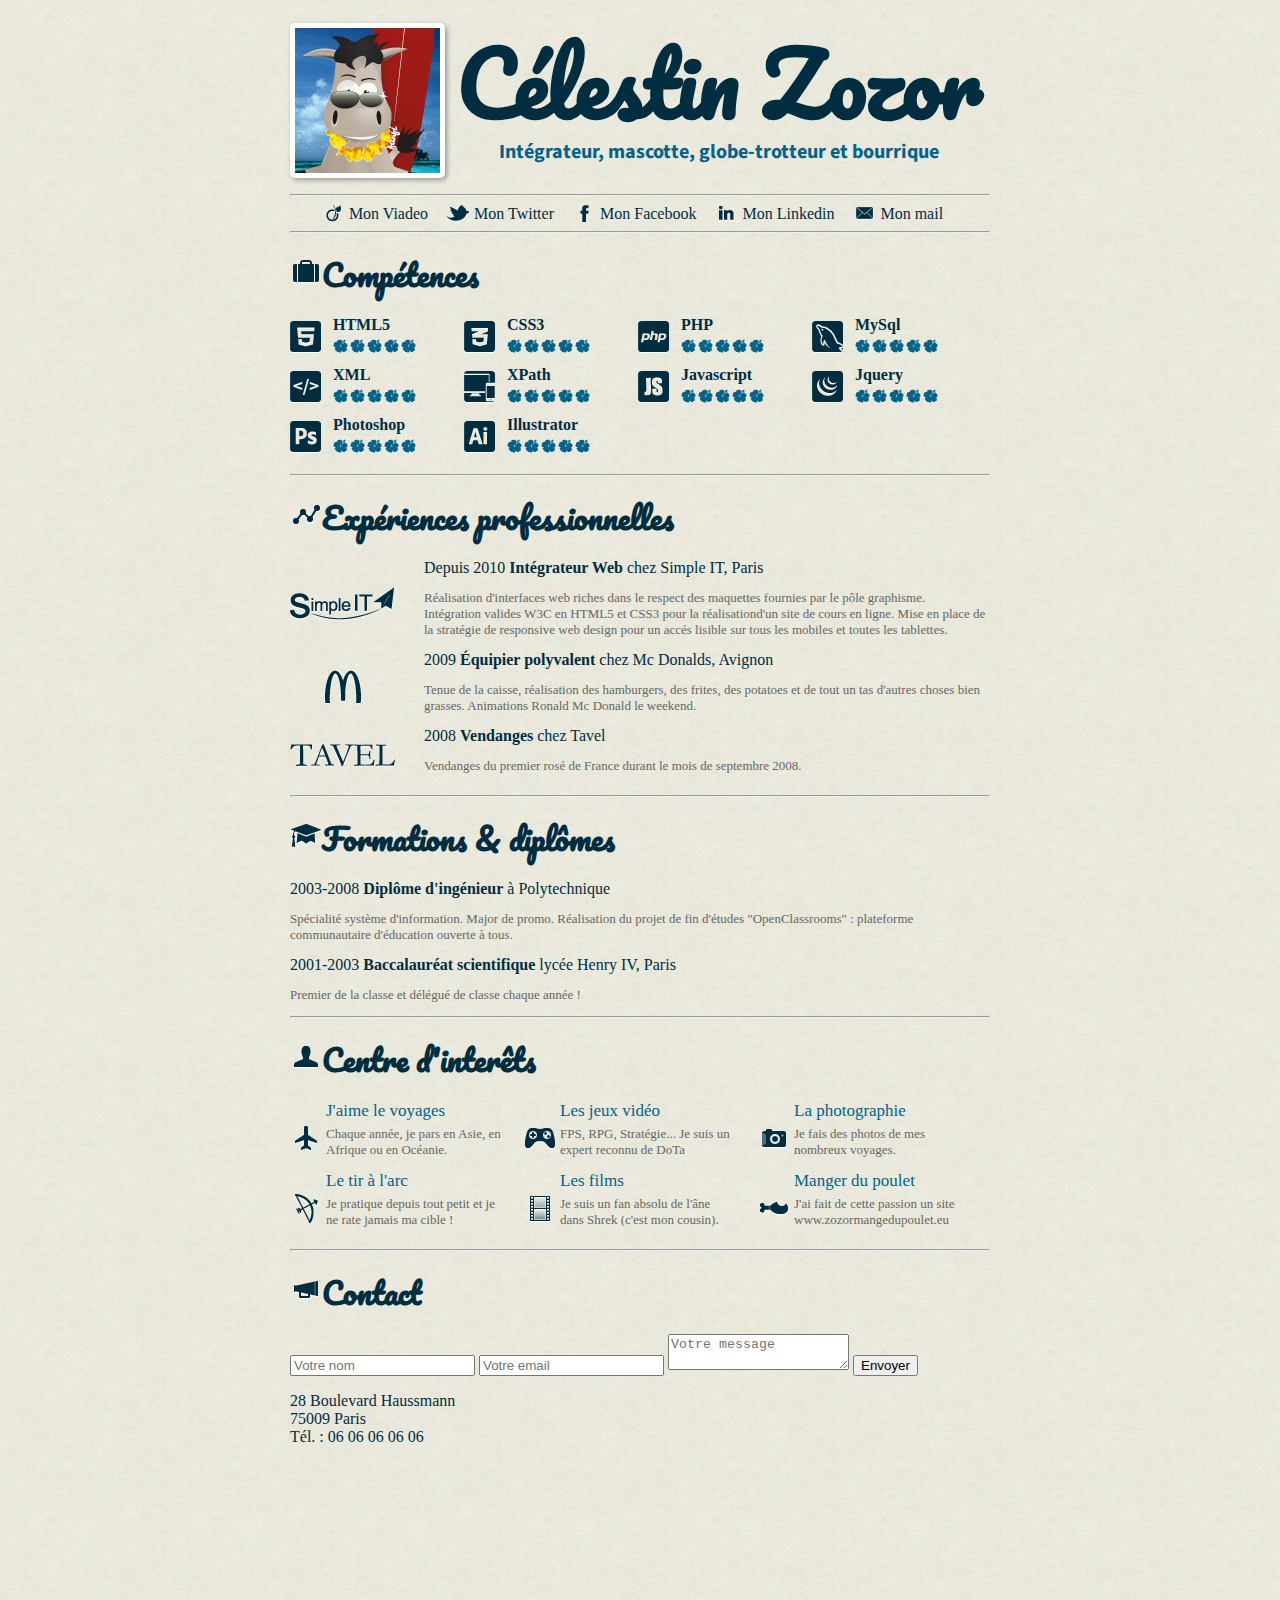
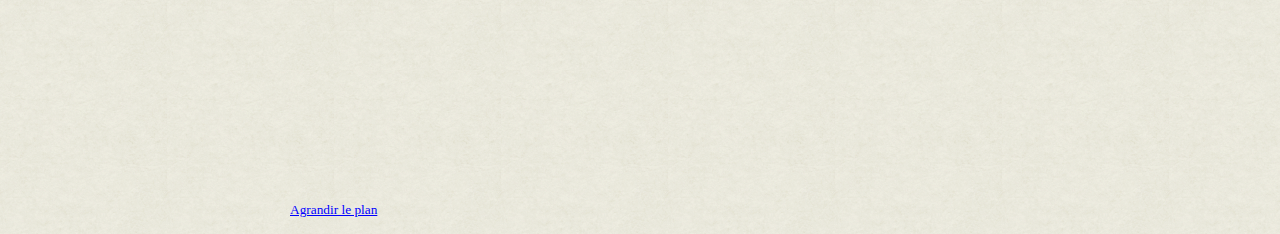
==== cv_zozor.html @ 06c1220f "add interest centers" ====
<!DOCTYPE html>
<html>
<head>
    <meta charset="utf-8" />
    <title>CV ZOZOR</title>
    <!--[if lt IE 9]>
    <script src="http://html5shiv.googlecode.com/svn/trunk/html5.js"></script>
    <![endif]-->
    <link href='http://fonts.googleapis.com/css?family=Source+Sans+Pro|Pacifico' rel='stylesheet' type='text/css'>
    <link rel="stylesheet" href="style.css">
</head>
<body>
    <div id="bloc_page">
        <header>
            <img src="images/photo.png" alt="Photo" />
            <div id="title">
                <h1>Célestin Zozor</h1><br />
                <h2>Intégrateur, mascotte, globe-trotteur et bourrique</h2>
            </div>
        </header>
        <nav>
            <hr />
            <ul>
                <li><img src="images/social/viadeo.png" alt="viadeo" />Mon Viadeo</li>
                <li><img src="images/social/twitter.png" alt="twitter" />Mon Twitter</li>
                <li><img src="images/social/facebook.png" alt="facebook" />Mon Facebook</li>
                <li><img src="images/social/linkedin.png" alt="linkedin" />Mon Linkedin</li>
                <li><img src="images/social/mail.png" alt="mail" />Mon mail</li>
            </ul>
            <hr />
        </nav>
        <section id="competences">
            <h3><img src="images/titres/competences.png" alt="competences">Compétences</h3>
            <div class="competence">
                <img src="images/competences/html5.png" alt="html5" />
                <div class="competence-droite">
                    <h4>HTML5</h4>
                    <div class="lvl-zone"><img src="images/competences/niveau.png" alt="niveau" class="lvl1" /></div>
                </div>
            </div>
            <div class="competence">
                <img src="images/competences/css3.png" alt="css3" />
                <div class="competence-droite">
                    <h4>CSS3</h4>
                    <div class="lvl-zone"><img src="images/competences/niveau.png" alt="niveau" class="lvl1" /></div>
                </div>
            </div>
            <div class="competence">
                <img src="images/competences/php.png" alt="php" />
                <div class="competence-droite">
                    <h4>PHP</h4>
                    <div class="lvl-zone"><img src="images/competences/niveau.png" alt="niveau" class="lvl1" /></div>
                </div>
            </div>
            <div class="competence">
                <img src="images/competences/mysql.png" alt="mysql" />
                <div class="competence-droite">
                    <h4>MySql</h4>
                    <div class="lvl-zone"><img src="images/competences/niveau.png" alt="niveau" class="lvl1" /></div>
                </div>
            </div>
            <div class="competence">
                <img src="images/competences/xml.png" alt="xml" />
                <div class="competence-droite">
                    <h4>XML</h4>
                    <div class="lvl-zone"><img src="images/competences/niveau.png" alt="niveau" class="lvl1" /></div>
                </div>
            </div>
            <div class="competence">
                <img src="images/competences/xpath.png" alt="xpath" />
                <div class="competence-droite">
                    <h4>XPath</h4>
                    <div class="lvl-zone"><img src="images/competences/niveau.png" alt="niveau" class="lvl1" /></div>
                </div>
            </div>
            <div class="competence">
                <img src="images/competences/javascript.png" alt="javascript" />
                <div class="competence-droite">
                    <h4>Javascript</h4>
                    <div class="lvl-zone"><img src="images/competences/niveau.png" alt="niveau" class="lvl1" /></div>
                </div>
            </div>
            <div class="competence">
                <img src="images/competences/jquery.png" alt="jquery" />
                <div class="competence-droite">
                    <h4>Jquery</h4>
                    <div class="lvl-zone"><img src="images/competences/niveau.png" alt="niveau" class="lvl1" /></div>
                </div>
            </div>
            <div class="competence">
                <img src="images/competences/ps.png" alt="ps" />
                <div class="competence-droite">
                    <h4>Photoshop</h4>
                    <div class="lvl-zone"><img src="images/competences/niveau.png" alt="niveau" class="lvl1" /></div>
                </div>
            </div>
            <div class="competence">
                <img src="images/competences/illustrator.png" alt="illustrator" />
                <div class="competence-droite">
                    <h4>Illustrator</h4>
                    <div class="lvl-zone"><img src="images/competences/niveau.png" alt="niveau" class="lvl1" /></div>
                </div>
            </div>
        </section>
        <hr />
        <section id="experiences-pro">
            <h3><img src="images/titres/experiences_pro.png" alt="experiences_pro">Expériences professionnelles</h3>
            <div class="experience">
                <div class="experience-img"><img src="images/experiences/simple_it_logo.png" alt="simple_it_logo" /></div>
                <div class="experience-txt">
                    <h4>Depuis 2010 <strong>Intégrateur Web</strong> chez Simple IT, Paris</h4>
                    <p>
                        Réalisation d'interfaces web riches dans le respect des maquettes fournies par le pôle graphisme.<br />
                        Intégration valides W3C en HTML5 et CSS3 pour la réalisationd'un site de cours en ligne. Mise en place de la stratégie de responsive web design pour un accés lisible sur tous les mobiles et toutes les tablettes.
                    </p>
                </div>
            </div>
            <div class="experience">
                <div class="experience-img"><img src="images/experiences/macdo_logo.png" alt="macdo_logo" /></div>
                <div class="experience-txt">
                    <h4>2009 <strong>Équipier polyvalent</strong> chez Mc Donalds, Avignon</h4>
                    <p>Tenue de la caisse, réalisation des hamburgers, des frites, des potatoes et de tout un tas d'autres choses bien grasses. Animations Ronald Mc Donald le weekend.</p>
                </div>
            </div>
            <div class="experience">
                <div class="experience-img"><img src="images/experiences/tavel_logo.png" alt="tavel_logo" /></div>
                <div class="experience-txt">
                    <h4>2008 <strong>Vendanges</strong> chez Tavel</h4>
                    <p>Vendanges du premier rosé de France durant le mois de septembre 2008.</p>
                </div>
            </div>
        </section>
        <hr />
        <section id="formations-diplomes">
            <h3><img src="images/titres/formations.png" alt="formations">Formations & diplômes</h3>
            <h4>2003-2008 <strong>Diplôme d'ingénieur</strong> à Polytechnique</h4>
            <p>Spécialité système d'information. Major de promo. Réalisation du projet de fin d'études "OpenClassrooms" : plateforme communautaire d'éducation ouverte à tous.</p>
            <h4>2001-2003 <strong>Baccalauréat scientifique</strong> lycée Henry IV, Paris</h4>
            <p>Premier de la classe et délégué de classe chaque année !</p>
        </section>
        <hr />
        <section id="centres-d-interet">
            <h3><img src="images/titres/centre_interet.png" alt="centre_interet">Centre d'interêts</h3>
            <div class="interet">
                <img src="images/centre_interet/voyages.png" alt="voyages" />
                <div class="interet-txt">
                    <h4>J'aime le voyages</h4>
                    <p>Chaque année, je pars en Asie, en Afrique ou en Océanie.</p>
                </div>
            </div>
            <div class="interet">
                <img src="images/centre_interet/jeux.png" alt="jeux" />
                <div class="interet-txt">
                    <h4>Les jeux vidéo</h4>
                    <p>FPS, RPG, Stratégie... Je suis un expert reconnu de DoTa</p>
                </div>
            </div>
            <div class="interet">
                <img src="images/centre_interet/photographie.png" alt="photographie" />
                <div class="interet-txt">
                    <h4>La photographie</h4>
                    <p>Je fais des photos de mes nombreux voyages.</p>
                </div>
            </div>
            <div class="interet">
                <img src="images/centre_interet/tir_a_l_arc.png" alt="tir_a_l_arc" />
                <div class="interet-txt">
                    <h4>Le tir à l'arc</h4>
                    <p>Je pratique depuis tout petit et je ne rate jamais ma cible !</p>
                </div>
            </div>
            <div class="interet">
                <img src="images/centre_interet/films.png" alt="films" />
                <div class="interet-txt">
                    <h4>Les films</h4>
                    <p>Je suis un fan absolu de l'âne dans Shrek (c'est mon cousin).</p>
                </div>
            </div>
            <div class="interet">
                <img src="images/centre_interet/poulet.png" alt="poulet" />
                <div class="interet-txt">
                    <h4>Manger du poulet</h4>
                    <p>J'ai fait de cette passion un site www.zozormangedupoulet.eu</p>
                </div>
            </div>
        </section>
        <hr />
        <section id="contact">
            <h3><img src="images/titres/contact.png" alt="contact">Contact</h3>
            <form method="post" action="#">
                <input type="text" name="nom" placeholder="Votre nom" />
                <input type="email" name="email" placeholder="Votre email" />
                <textarea placeholder="Votre message"></textarea>
                <input type="submit" value="Envoyer"/>
            </form>
            <div name="adresse">
                <p>
                    28 Boulevard Haussmann<br />
                    75009 Paris<br />
                    Tél. : 06 06 06 06 06<br />
                    <iframe width="425" height="350" frameborder="0" scrolling="no" marginheight="0" marginwidth="0" src="https://www.google.fr/maps?t=m&amp;q=28+Boulevard+Haussmann+75009+Paris&amp;ie=UTF8&amp;hq=&amp;hnear=28+Boulevard+Haussmann,+75009+Paris&amp;z=14&amp;ll=48.872808,2.335057&amp;output=embed"></iframe><br /><small><a href="https://www.google.fr/maps?t=m&amp;q=28+Boulevard+Haussmann+75009+Paris&amp;ie=UTF8&amp;hq=&amp;hnear=28+Boulevard+Haussmann,+75009+Paris&amp;z=14&amp;ll=48.872808,2.335057&amp;source=embed" style="color:#0000FF;text-align:left">Agrandir le plan</a></small>
                </p>
            </div>
        </section>
    </div>
</body>
</html>
---- style.css ----
body {
    background: url("images/background.png");
    color: #002D40;
}

#bloc_page {
    width: 700px;
    margin-left: auto;
    margin-right: auto;
}

/**********/
/* HEADER */
/**********/

#title {
    display: inline-block;
    vertical-align: top;
    text-align: center;
    width: 540px;
}

header img {
    margin-top: 15px;
    border: 5px solid white;
    border-radius: 5px;
    box-shadow: 2px 2px 5px #979792;
}

h1 {
    font-family: 'Pacifico', cursive;
    font-size: 85px;
    display: inline;
}

h2 {
    font-family: 'Source Sans Pro', sans-serif;
    color: #03638B;
    display: inline;
    font-size: 20px;
    position: relative;
    bottom: 20px;
}

/*******/
/* NAV */
/*******/

nav {
    text-align: center;
}

nav ul {
    margin: 0;
    padding: 0;
    margin-top: -7px;
}

nav ul li {
    list-style-type:none;
    display:inline;
    margin-right: 15px;
}

nav ul li img {
    margin-right: 5px;
    position: relative;
    top: 5px;
}

/***************/
/* competences */
/***************/

h3 {
    font-family: 'Pacifico', cursive;
    font-size: 30px;
    margin: 15px 0px;
}

h4 {
    display: inline;
    vertical-align: top;
}

.competence {
    width: 170px;
}

.competence, .competence-droite {
    display: inline-block;
    vertical-align: top;
    height: 50px;
}

.competence img {
    margin-right: 7px;
    margin-top: 5px;
}

.lvl-zone {
    position:relative;
    width:100px;
    height:21px;
    overflow:hidden;
}

.lvl1 {
    /*
    position:absolute;
    clip:rect(0px, 0px, 10px, 0px);
    */
    margin-top: 5px;
}

/*******************/
/* Experiences Pro */
/*******************/

.experience-img {
    display: inline-block;
    vertical-align: middle;
    width: 130px;
}

.experience-txt {
    display: inline-block;
    vertical-align: middle;
    width: 565px;
}

.experience-txt p {
    color: #666663;
    font-size: 13px;
}

#experiences-pro h4 {
    font-weight: normal;
}

/***********************/
/* Formation & diplome */
/***********************/

#formations-diplomes h4 {
    font-weight: normal;
}

#formations-diplomes p {
    color: #666663;
    font-size: 13px;
}

/*********************/
/* Centres d'interêt */
/*********************/

#centres-d-interet h4 {
    font-weight: normal;
    color: #03638B;
    font-size: 17px;
}

.interet {
    display: inline-block;
}

#centres-d-interet img {
    display: inline-block;
    width: 32px;
}

.interet-txt {
    display: inline-block;
    width: 175px;
    color: #666663;
    font-size: 13px;
    margin-right: 19px;
}

.interet-txt p {
    margin-top: 5px;
}
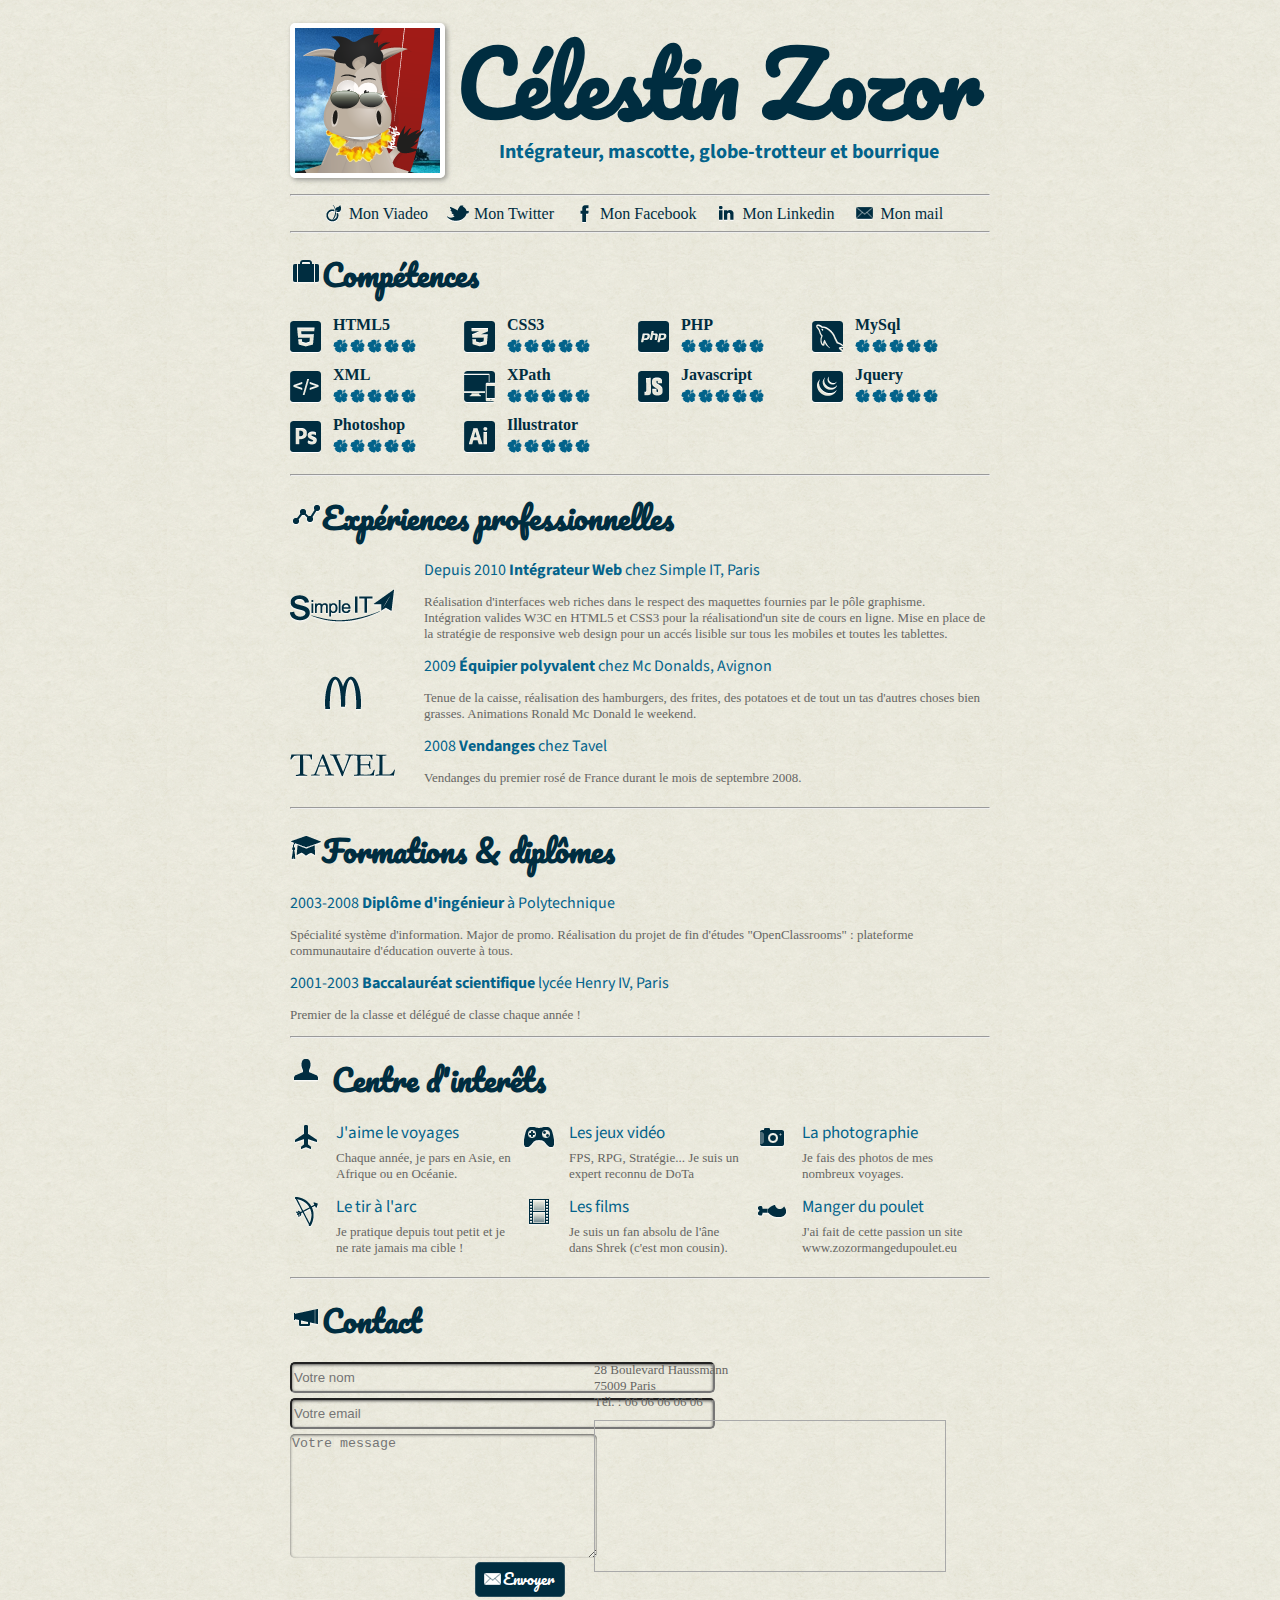
==== commit 7bbdeb2a: "Add contact zone." ====
--- a/cv_zozor.html
+++ b/cv_zozor.html
@@ -188,18 +188,20 @@
         <section id="contact">
             <h3><img src="images/titres/contact.png" alt="contact">Contact</h3>
             <form method="post" action="#">
-                <input type="text" name="nom" placeholder="Votre nom" />
-                <input type="email" name="email" placeholder="Votre email" />
-                <textarea placeholder="Votre message"></textarea>
-                <input type="submit" value="Envoyer"/>
+                <input type="text" size="50" name="nom" placeholder="Votre nom" /><br />
+                <input type="email" size="50" name="email" placeholder="Votre email" /><br />
+                <textarea rows="8" cols="36" placeholder="Votre message"></textarea><br />
+                <div id="contact-btn-div">
+                    <input type="submit" value="Envoyer"/>
+                </div>
             </form>
-            <div name="adresse">
+            <div id="adresse">
                 <p>
                     28 Boulevard Haussmann<br />
                     75009 Paris<br />
                     Tél. : 06 06 06 06 06<br />
-                    <iframe width="425" height="350" frameborder="0" scrolling="no" marginheight="0" marginwidth="0" src="https://www.google.fr/maps?t=m&amp;q=28+Boulevard+Haussmann+75009+Paris&amp;ie=UTF8&amp;hq=&amp;hnear=28+Boulevard+Haussmann,+75009+Paris&amp;z=14&amp;ll=48.872808,2.335057&amp;output=embed"></iframe><br /><small><a href="https://www.google.fr/maps?t=m&amp;q=28+Boulevard+Haussmann+75009+Paris&amp;ie=UTF8&amp;hq=&amp;hnear=28+Boulevard+Haussmann,+75009+Paris&amp;z=14&amp;ll=48.872808,2.335057&amp;source=embed" style="color:#0000FF;text-align:left">Agrandir le plan</a></small>
                 </p>
+                <iframe width="350" height="150" frameborder="0" scrolling="no" marginheight="0" marginwidth="0" src="https://www.google.fr/maps?t=m&amp;q=28+Boulevard+Haussmann+75009+Paris&amp;ie=UTF8&amp;hq=&amp;hnear=28+Boulevard+Haussmann,+75009+Paris&amp;z=14&amp;ll=48.872808,2.335057&amp;output=embed"></iframe></small>
             </div>
         </section>
     </div>
--- a/style.css
+++ b/style.css
@@ -136,6 +136,8 @@
 
 #experiences-pro h4 {
     font-weight: normal;
+    color: #03638B;
+    font-family: 'Source Sans Pro', sans-serif;
 }
 
 /***********************/
@@ -144,6 +146,8 @@
 
 #formations-diplomes h4 {
     font-weight: normal;
+    color: #03638B;
+    font-family: 'Source Sans Pro', sans-serif;
 }
 
 #formations-diplomes p {
@@ -159,6 +163,7 @@
     font-weight: normal;
     color: #03638B;
     font-size: 17px;
+    font-family: 'Source Sans Pro', sans-serif;
 }
 
 .interet {
@@ -168,6 +173,8 @@
 #centres-d-interet img {
     display: inline-block;
     width: 32px;
+    margin-right: 10px;
+    vertical-align: top;
 }
 
 .interet-txt {
@@ -175,9 +182,69 @@
     width: 175px;
     color: #666663;
     font-size: 13px;
-    margin-right: 19px;
+    margin-right: 8px;
 }
 
 .interet-txt p {
     margin-top: 5px;
+}
+
+/***********/
+/* Contact */
+/***********/
+
+#contact form {
+    display: inline-block;
+    width: 300px;
+    vertical-align: top;
+}
+
+#contact form input[type=text], #contact form input[type=email], #contact form textarea {
+    background-color:transparent;
+    box-shadow: inset 0px 1px 3px 0px #555;
+    border-radius: 5px;
+}
+
+#contact form textarea {
+    border: 0;
+}
+
+#contact form input[type=text], #contact form input[type=email] {
+    height: 25px;
+    margin-bottom: 5px;
+}
+
+#contact form input[type=submit] {
+    background: url("images/enveloppe.png") #002D40 no-repeat;
+    border: 1px solid #2A4F5F;
+    border-radius: 5px;
+    padding: 0px 10px 3px 0px;
+    color: white;
+    text-decoration: none;
+    font-family: 'Pacifico', cursive;
+    width: 90px;
+    text-align: right;
+    font-size: 15px;
+    height: 35px;
+}
+
+#contact-btn-div {
+    text-align: right;
+    margin-right: 25px;
+}
+
+#contact #adresse {
+    display: inline-block;
+    width: 300px;
+    vertical-align: top;
+}
+
+#contact #adresse p {
+    color: #666663;
+    font-size: 13px;
+    margin: 0px 0px 10px 0px;
+}
+
+#contact #adresse iframe {
+    border: 1px solid darkgrey;
 }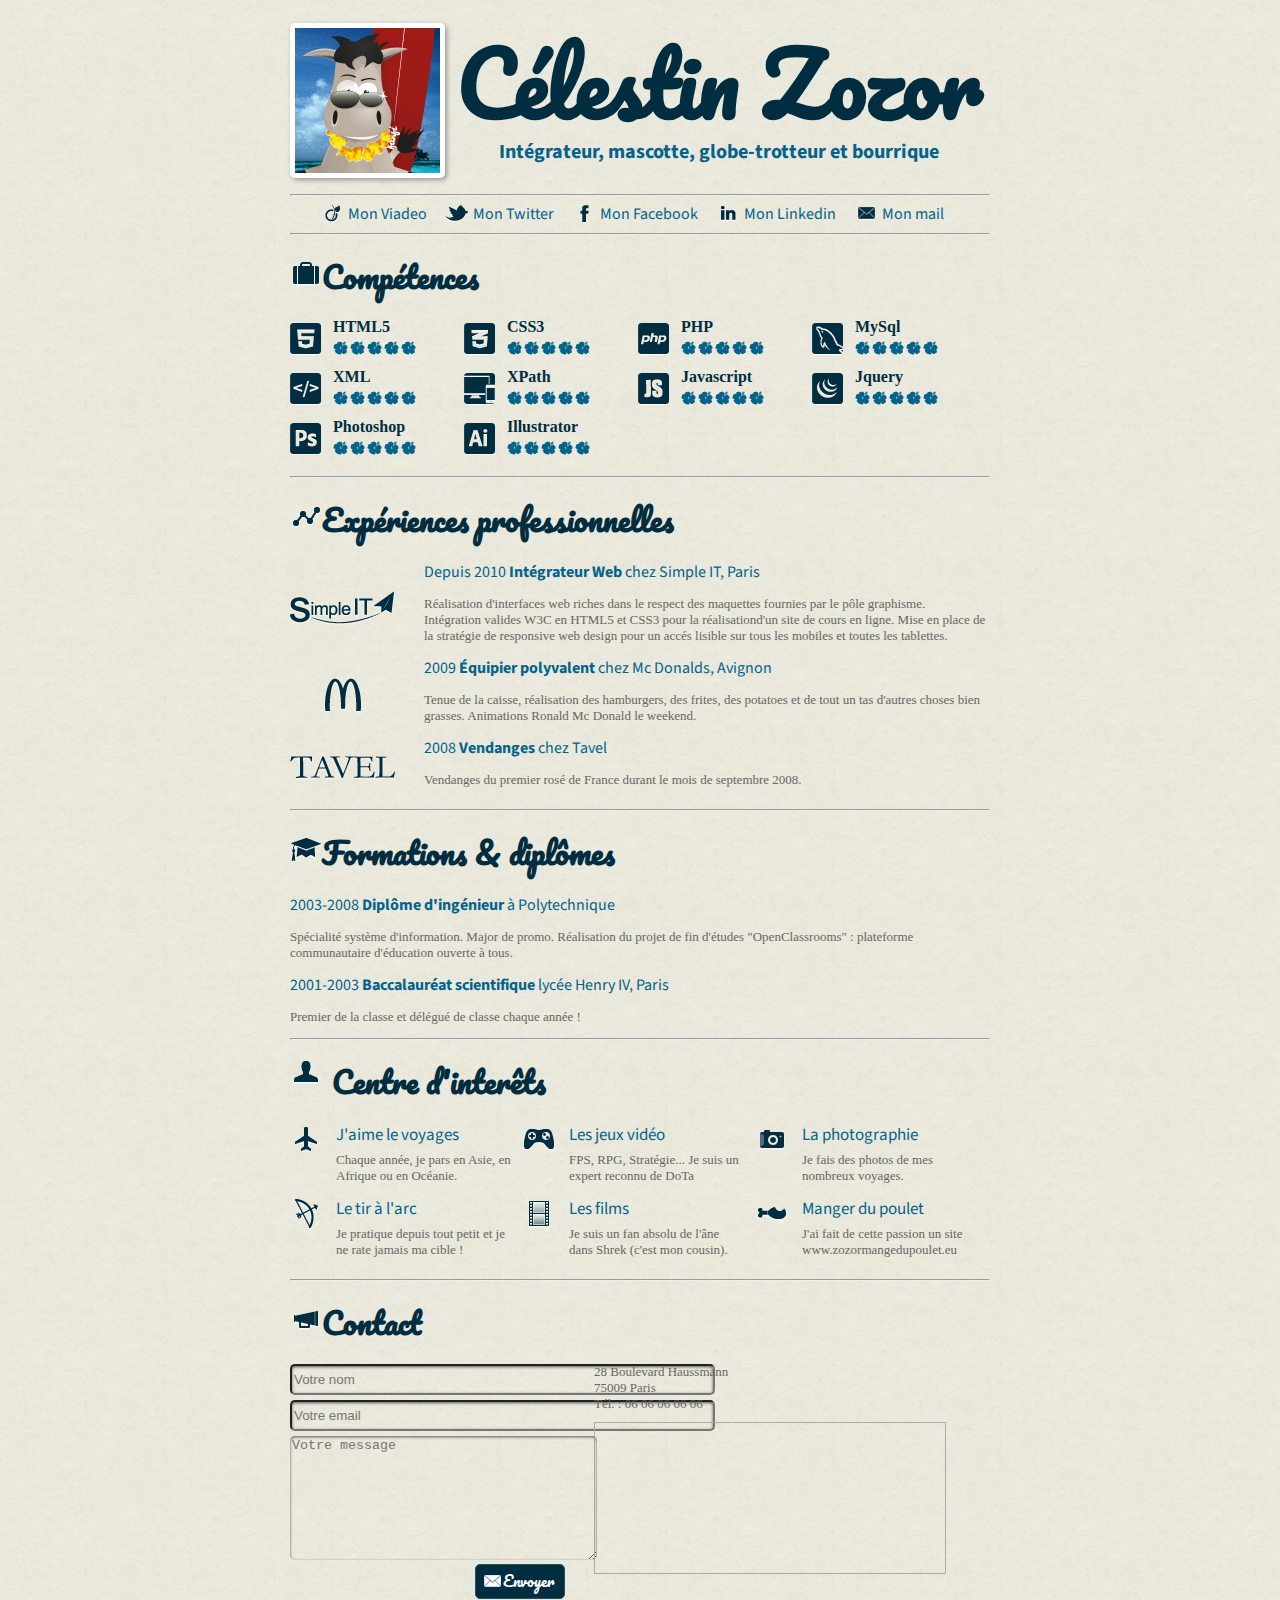
==== commit cc7b13e3: "Add links on tabs" ====
--- a/cv_zozor.html
+++ b/cv_zozor.html
@@ -21,11 +21,11 @@
         <nav>
             <hr />
             <ul>
-                <li><img src="images/social/viadeo.png" alt="viadeo" />Mon Viadeo</li>
-                <li><img src="images/social/twitter.png" alt="twitter" />Mon Twitter</li>
-                <li><img src="images/social/facebook.png" alt="facebook" />Mon Facebook</li>
-                <li><img src="images/social/linkedin.png" alt="linkedin" />Mon Linkedin</li>
-                <li><img src="images/social/mail.png" alt="mail" />Mon mail</li>
+                <li><a href="#"><img src="images/social/viadeo.png" alt="viadeo" />Mon Viadeo</a></li>
+                <li><a href="#"><img src="images/social/twitter.png" alt="twitter" />Mon Twitter</a></li>
+                <li><a href="#"><img src="images/social/facebook.png" alt="facebook" />Mon Facebook</a></li>
+                <li><a href="#"><img src="images/social/linkedin.png" alt="linkedin" />Mon Linkedin</a></li>
+                <li><a href="#"><img src="images/social/mail.png" alt="mail" />Mon mail</a></li>
             </ul>
             <hr />
         </nav>
--- a/style.css
+++ b/style.css
@@ -60,6 +60,12 @@
     list-style-type:none;
     display:inline;
     margin-right: 15px;
+}
+
+nav ul li a {
+    font-family: 'Source Sans Pro', sans-serif;
+    color: #03638B;
+    text-decoration: none;
 }
 
 nav ul li img {
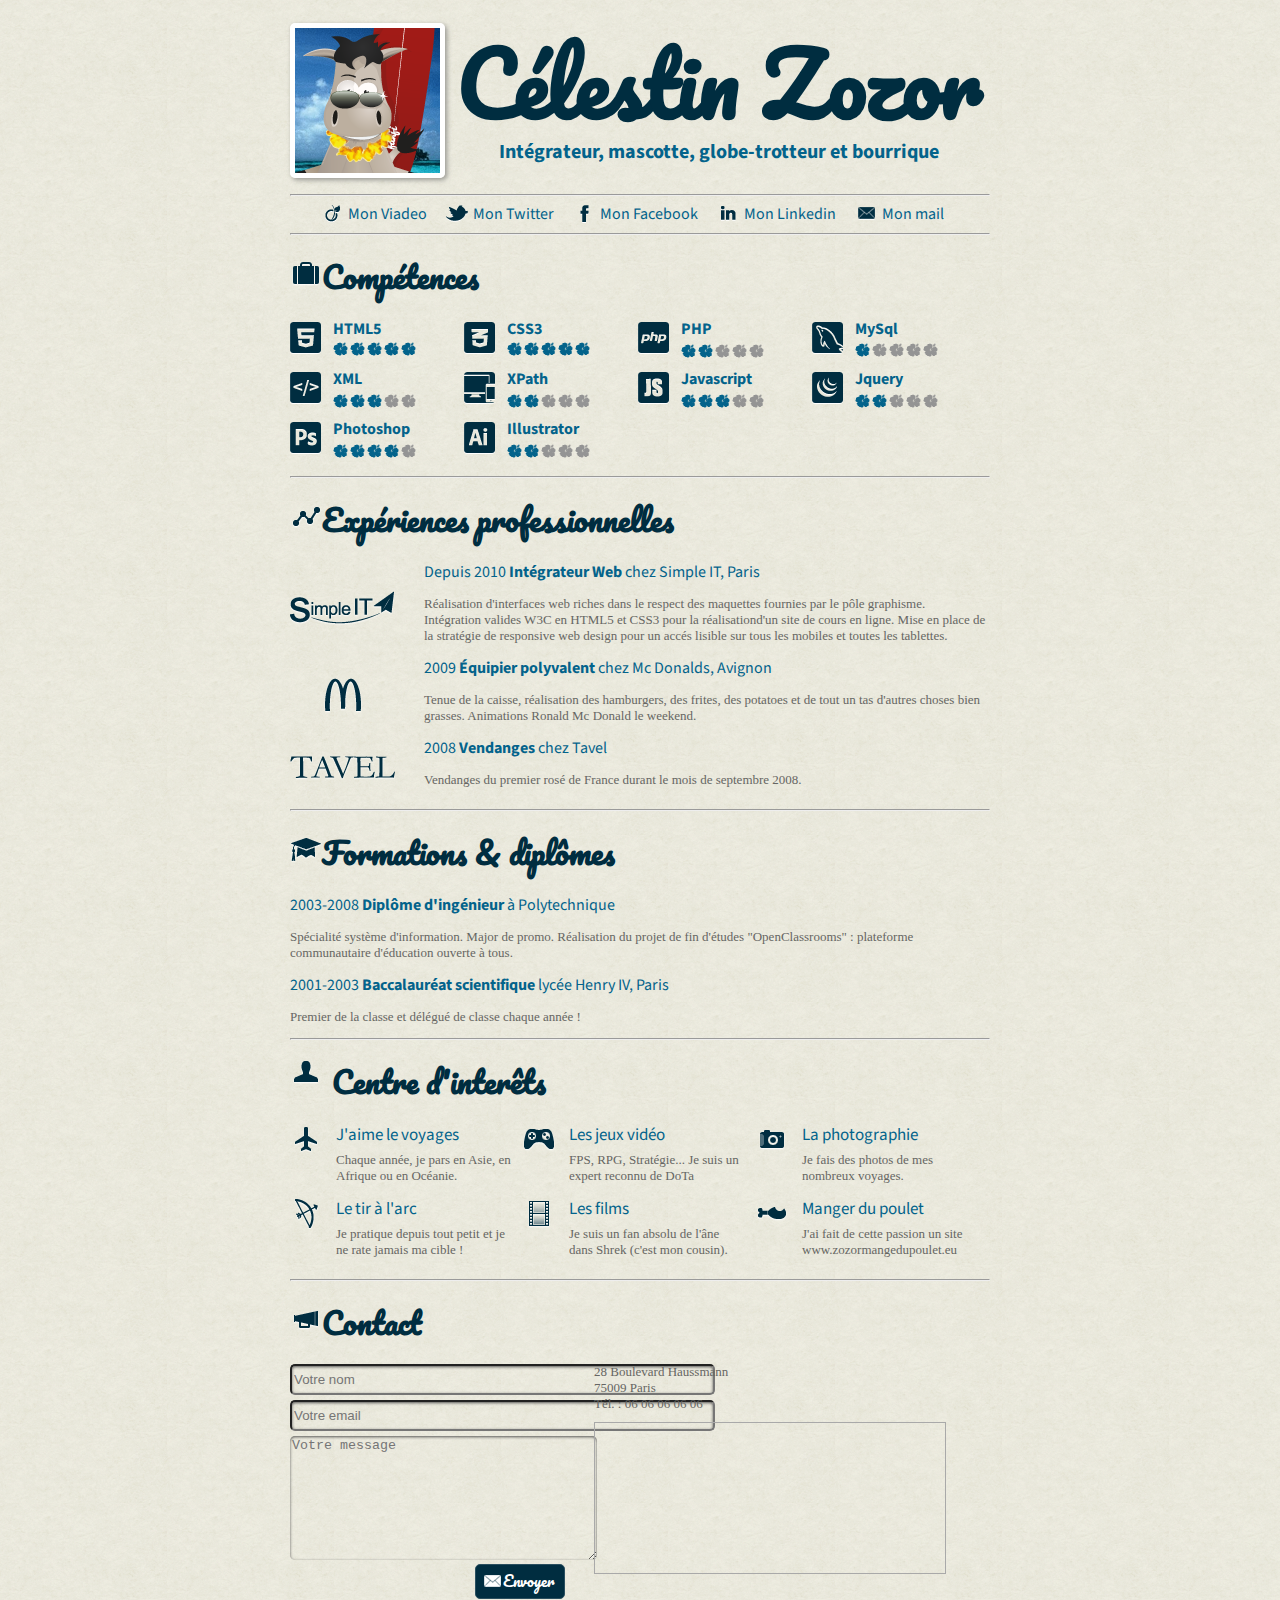
==== commit e169d038: "Add levels" ====
--- a/cv_zozor.html
+++ b/cv_zozor.html
@@ -32,73 +32,73 @@
         <section id="competences">
             <h3><img src="images/titres/competences.png" alt="competences">Compétences</h3>
             <div class="competence">
-                <img src="images/competences/html5.png" alt="html5" />
+                <img class="logo" src="images/competences/html5.png" alt="html5" />
                 <div class="competence-droite">
                     <h4>HTML5</h4>
-                    <div class="lvl-zone"><img src="images/competences/niveau.png" alt="niveau" class="lvl1" /></div>
-                </div>
-            </div>
-            <div class="competence">
-                <img src="images/competences/css3.png" alt="css3" />
+                    <div class="lvl-zone"><img src="images/competences/niveau.png" alt="niveau" class="lvl5" /></div>
+                </div>
+            </div>
+            <div class="competence">
+                <img class="logo" src="images/competences/css3.png" alt="css3" />
                 <div class="competence-droite">
                     <h4>CSS3</h4>
-                    <div class="lvl-zone"><img src="images/competences/niveau.png" alt="niveau" class="lvl1" /></div>
-                </div>
-            </div>
-            <div class="competence">
-                <img src="images/competences/php.png" alt="php" />
+                    <div class="lvl-zone"><img src="images/competences/niveau.png" alt="niveau" class="lvl5" /></div>
+                </div>
+            </div>
+            <div class="competence">
+                <img class="logo" src="images/competences/php.png" alt="php" />
                 <div class="competence-droite">
                     <h4>PHP</h4>
-                    <div class="lvl-zone"><img src="images/competences/niveau.png" alt="niveau" class="lvl1" /></div>
-                </div>
-            </div>
-            <div class="competence">
-                <img src="images/competences/mysql.png" alt="mysql" />
+                    <div class="lvl-zone"><img src="images/competences/niveau.png" alt="niveau" class="lvl2" /></div>
+                </div>
+            </div>
+            <div class="competence">
+                <img class="logo" src="images/competences/mysql.png" alt="mysql" />
                 <div class="competence-droite">
                     <h4>MySql</h4>
                     <div class="lvl-zone"><img src="images/competences/niveau.png" alt="niveau" class="lvl1" /></div>
                 </div>
             </div>
             <div class="competence">
-                <img src="images/competences/xml.png" alt="xml" />
+                <img class="logo" src="images/competences/xml.png" alt="xml" />
                 <div class="competence-droite">
                     <h4>XML</h4>
-                    <div class="lvl-zone"><img src="images/competences/niveau.png" alt="niveau" class="lvl1" /></div>
-                </div>
-            </div>
-            <div class="competence">
-                <img src="images/competences/xpath.png" alt="xpath" />
+                    <div class="lvl-zone"><img src="images/competences/niveau.png" alt="niveau" class="lvl3" /></div>
+                </div>
+            </div>
+            <div class="competence">
+                <img class="logo" src="images/competences/xpath.png" alt="xpath" />
                 <div class="competence-droite">
                     <h4>XPath</h4>
-                    <div class="lvl-zone"><img src="images/competences/niveau.png" alt="niveau" class="lvl1" /></div>
-                </div>
-            </div>
-            <div class="competence">
-                <img src="images/competences/javascript.png" alt="javascript" />
+                    <div class="lvl-zone"><img src="images/competences/niveau.png" alt="niveau" class="lvl2" /></div>
+                </div>
+            </div>
+            <div class="competence">
+                <img class="logo" src="images/competences/javascript.png" alt="javascript" />
                 <div class="competence-droite">
                     <h4>Javascript</h4>
-                    <div class="lvl-zone"><img src="images/competences/niveau.png" alt="niveau" class="lvl1" /></div>
-                </div>
-            </div>
-            <div class="competence">
-                <img src="images/competences/jquery.png" alt="jquery" />
+                    <div class="lvl-zone"><img src="images/competences/niveau.png" alt="niveau" class="lvl3" /></div>
+                </div>
+            </div>
+            <div class="competence">
+                <img class="logo" src="images/competences/jquery.png" alt="jquery" />
                 <div class="competence-droite">
                     <h4>Jquery</h4>
-                    <div class="lvl-zone"><img src="images/competences/niveau.png" alt="niveau" class="lvl1" /></div>
-                </div>
-            </div>
-            <div class="competence">
-                <img src="images/competences/ps.png" alt="ps" />
+                    <div class="lvl-zone"><img src="images/competences/niveau.png" alt="niveau" class="lvl2" /></div>
+                </div>
+            </div>
+            <div class="competence">
+                <img class="logo" src="images/competences/ps.png" alt="ps" />
                 <div class="competence-droite">
                     <h4>Photoshop</h4>
-                    <div class="lvl-zone"><img src="images/competences/niveau.png" alt="niveau" class="lvl1" /></div>
-                </div>
-            </div>
-            <div class="competence">
-                <img src="images/competences/illustrator.png" alt="illustrator" />
+                    <div class="lvl-zone"><img src="images/competences/niveau.png" alt="niveau" class="lvl4" /></div>
+                </div>
+            </div>
+            <div class="competence">
+                <img class="logo" src="images/competences/illustrator.png" alt="illustrator" />
                 <div class="competence-droite">
                     <h4>Illustrator</h4>
-                    <div class="lvl-zone"><img src="images/competences/niveau.png" alt="niveau" class="lvl1" /></div>
+                    <div class="lvl-zone"><img src="images/competences/niveau.png" alt="niveau" class="lvl2" /></div>
                 </div>
             </div>
         </section>
--- a/style.css
+++ b/style.css
@@ -87,6 +87,8 @@
 h4 {
     display: inline;
     vertical-align: top;
+    font-family: 'Source Sans Pro', sans-serif;
+    color: #03638B;
 }
 
 .competence {
@@ -101,23 +103,26 @@
 
 .competence img {
     margin-right: 7px;
-    margin-top: 5px;
+}
+
+.competence .logo {
+    position: relative;
+    top: 4px;
 }
 
 .lvl-zone {
     position:relative;
     width:100px;
-    height:21px;
+    height:16px;
     overflow:hidden;
-}
-
-.lvl1 {
-    /*
-    position:absolute;
-    clip:rect(0px, 0px, 10px, 0px);
-    */
-    margin-top: 5px;
-}
+    margin-top: 2px;
+}
+
+.lvl1 {margin-top: -63px;}
+.lvl2 {margin-top: -46px;}
+.lvl3 {margin-top: -30px;}
+.lvl4 {margin-top: -14px;}
+.lvl5 {margin-top: 0px;}
 
 /*******************/
 /* Experiences Pro */
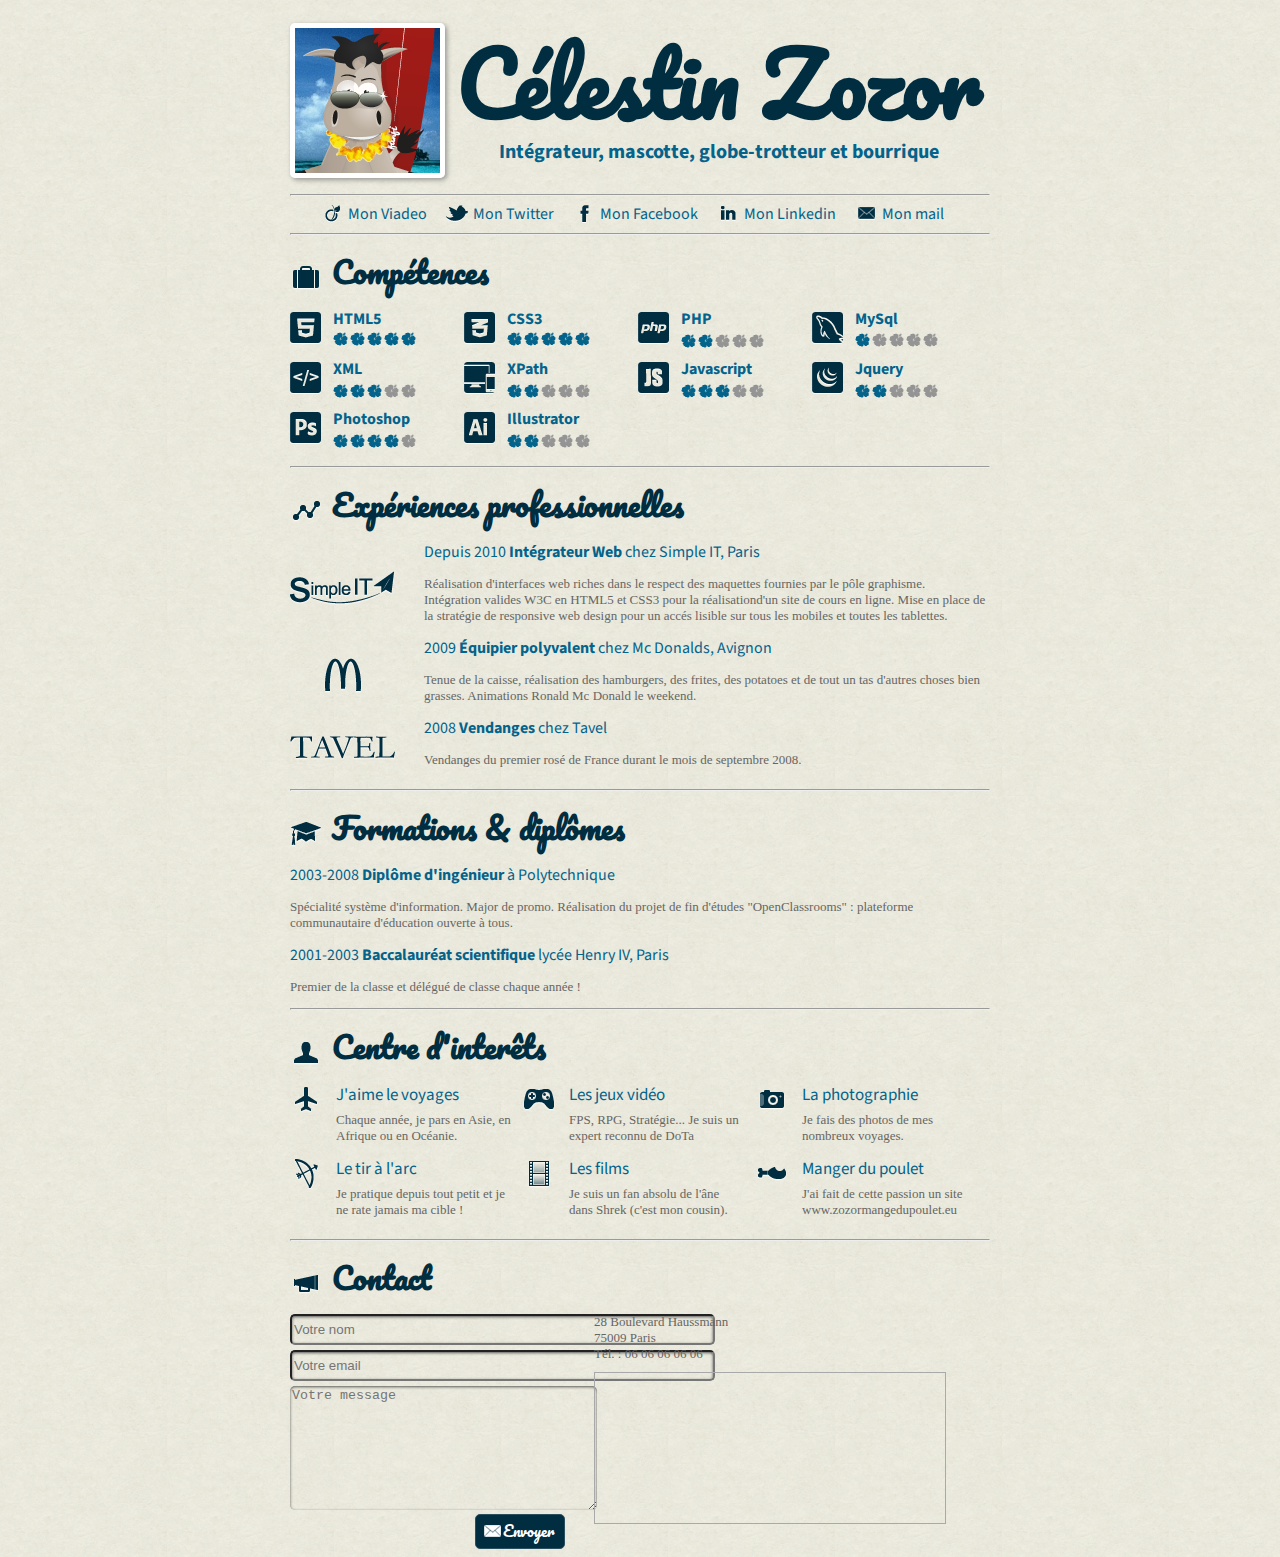
==== commit 239e1722: "screen view : OK" ====
--- a/cv_zozor.html
+++ b/cv_zozor.html
@@ -30,7 +30,7 @@
             <hr />
         </nav>
         <section id="competences">
-            <h3><img src="images/titres/competences.png" alt="competences">Compétences</h3>
+            <h3><img class="img-title" src="images/titres/competences.png" alt="competences">Compétences</h3>
             <div class="competence">
                 <img class="logo" src="images/competences/html5.png" alt="html5" />
                 <div class="competence-droite">
@@ -104,7 +104,7 @@
         </section>
         <hr />
         <section id="experiences-pro">
-            <h3><img src="images/titres/experiences_pro.png" alt="experiences_pro">Expériences professionnelles</h3>
+            <h3><img class="img-title" src="images/titres/experiences_pro.png" alt="experiences_pro">Expériences professionnelles</h3>
             <div class="experience">
                 <div class="experience-img"><img src="images/experiences/simple_it_logo.png" alt="simple_it_logo" /></div>
                 <div class="experience-txt">
@@ -132,7 +132,7 @@
         </section>
         <hr />
         <section id="formations-diplomes">
-            <h3><img src="images/titres/formations.png" alt="formations">Formations & diplômes</h3>
+            <h3><img class="img-title" src="images/titres/formations.png" alt="formations">Formations & diplômes</h3>
             <h4>2003-2008 <strong>Diplôme d'ingénieur</strong> à Polytechnique</h4>
             <p>Spécialité système d'information. Major de promo. Réalisation du projet de fin d'études "OpenClassrooms" : plateforme communautaire d'éducation ouverte à tous.</p>
             <h4>2001-2003 <strong>Baccalauréat scientifique</strong> lycée Henry IV, Paris</h4>
@@ -140,44 +140,44 @@
         </section>
         <hr />
         <section id="centres-d-interet">
-            <h3><img src="images/titres/centre_interet.png" alt="centre_interet">Centre d'interêts</h3>
-            <div class="interet">
-                <img src="images/centre_interet/voyages.png" alt="voyages" />
+            <h3><img class="img-title" src="images/titres/centre_interet.png" alt="centre_interet" />Centre d'interêts</h3>
+            <div class="interet">
+                <img class="img-interet" src="images/centre_interet/voyages.png" alt="voyages" />
                 <div class="interet-txt">
                     <h4>J'aime le voyages</h4>
                     <p>Chaque année, je pars en Asie, en Afrique ou en Océanie.</p>
                 </div>
             </div>
             <div class="interet">
-                <img src="images/centre_interet/jeux.png" alt="jeux" />
+                <img class="img-interet" src="images/centre_interet/jeux.png" alt="jeux" />
                 <div class="interet-txt">
                     <h4>Les jeux vidéo</h4>
                     <p>FPS, RPG, Stratégie... Je suis un expert reconnu de DoTa</p>
                 </div>
             </div>
             <div class="interet">
-                <img src="images/centre_interet/photographie.png" alt="photographie" />
+                <img class="img-interet" src="images/centre_interet/photographie.png" alt="photographie" />
                 <div class="interet-txt">
                     <h4>La photographie</h4>
                     <p>Je fais des photos de mes nombreux voyages.</p>
                 </div>
             </div>
             <div class="interet">
-                <img src="images/centre_interet/tir_a_l_arc.png" alt="tir_a_l_arc" />
+                <img class="img-interet" src="images/centre_interet/tir_a_l_arc.png" alt="tir_a_l_arc" />
                 <div class="interet-txt">
                     <h4>Le tir à l'arc</h4>
                     <p>Je pratique depuis tout petit et je ne rate jamais ma cible !</p>
                 </div>
             </div>
             <div class="interet">
-                <img src="images/centre_interet/films.png" alt="films" />
+                <img class="img-interet" src="images/centre_interet/films.png" alt="films" />
                 <div class="interet-txt">
                     <h4>Les films</h4>
                     <p>Je suis un fan absolu de l'âne dans Shrek (c'est mon cousin).</p>
                 </div>
             </div>
             <div class="interet">
-                <img src="images/centre_interet/poulet.png" alt="poulet" />
+                <img class="img-interet" src="images/centre_interet/poulet.png" alt="poulet" />
                 <div class="interet-txt">
                     <h4>Manger du poulet</h4>
                     <p>J'ai fait de cette passion un site www.zozormangedupoulet.eu</p>
@@ -186,7 +186,7 @@
         </section>
         <hr />
         <section id="contact">
-            <h3><img src="images/titres/contact.png" alt="contact">Contact</h3>
+            <h3><img class="img-title" src="images/titres/contact.png" alt="contact">Contact</h3>
             <form method="post" action="#">
                 <input type="text" size="50" name="nom" placeholder="Votre nom" /><br />
                 <input type="email" size="50" name="email" placeholder="Votre email" /><br />
--- a/style.css
+++ b/style.css
@@ -7,6 +7,11 @@
     width: 700px;
     margin-left: auto;
     margin-right: auto;
+}
+
+h3 .img-title {
+    vertical-align: middle;
+    margin-right: 10px;
 }
 
 /**********/
@@ -81,7 +86,7 @@
 h3 {
     font-family: 'Pacifico', cursive;
     font-size: 30px;
-    margin: 15px 0px;
+    margin: 10px 0px;
 }
 
 h4 {
@@ -181,7 +186,7 @@
     display: inline-block;
 }
 
-#centres-d-interet img {
+.img-interet {
     display: inline-block;
     width: 32px;
     margin-right: 10px;
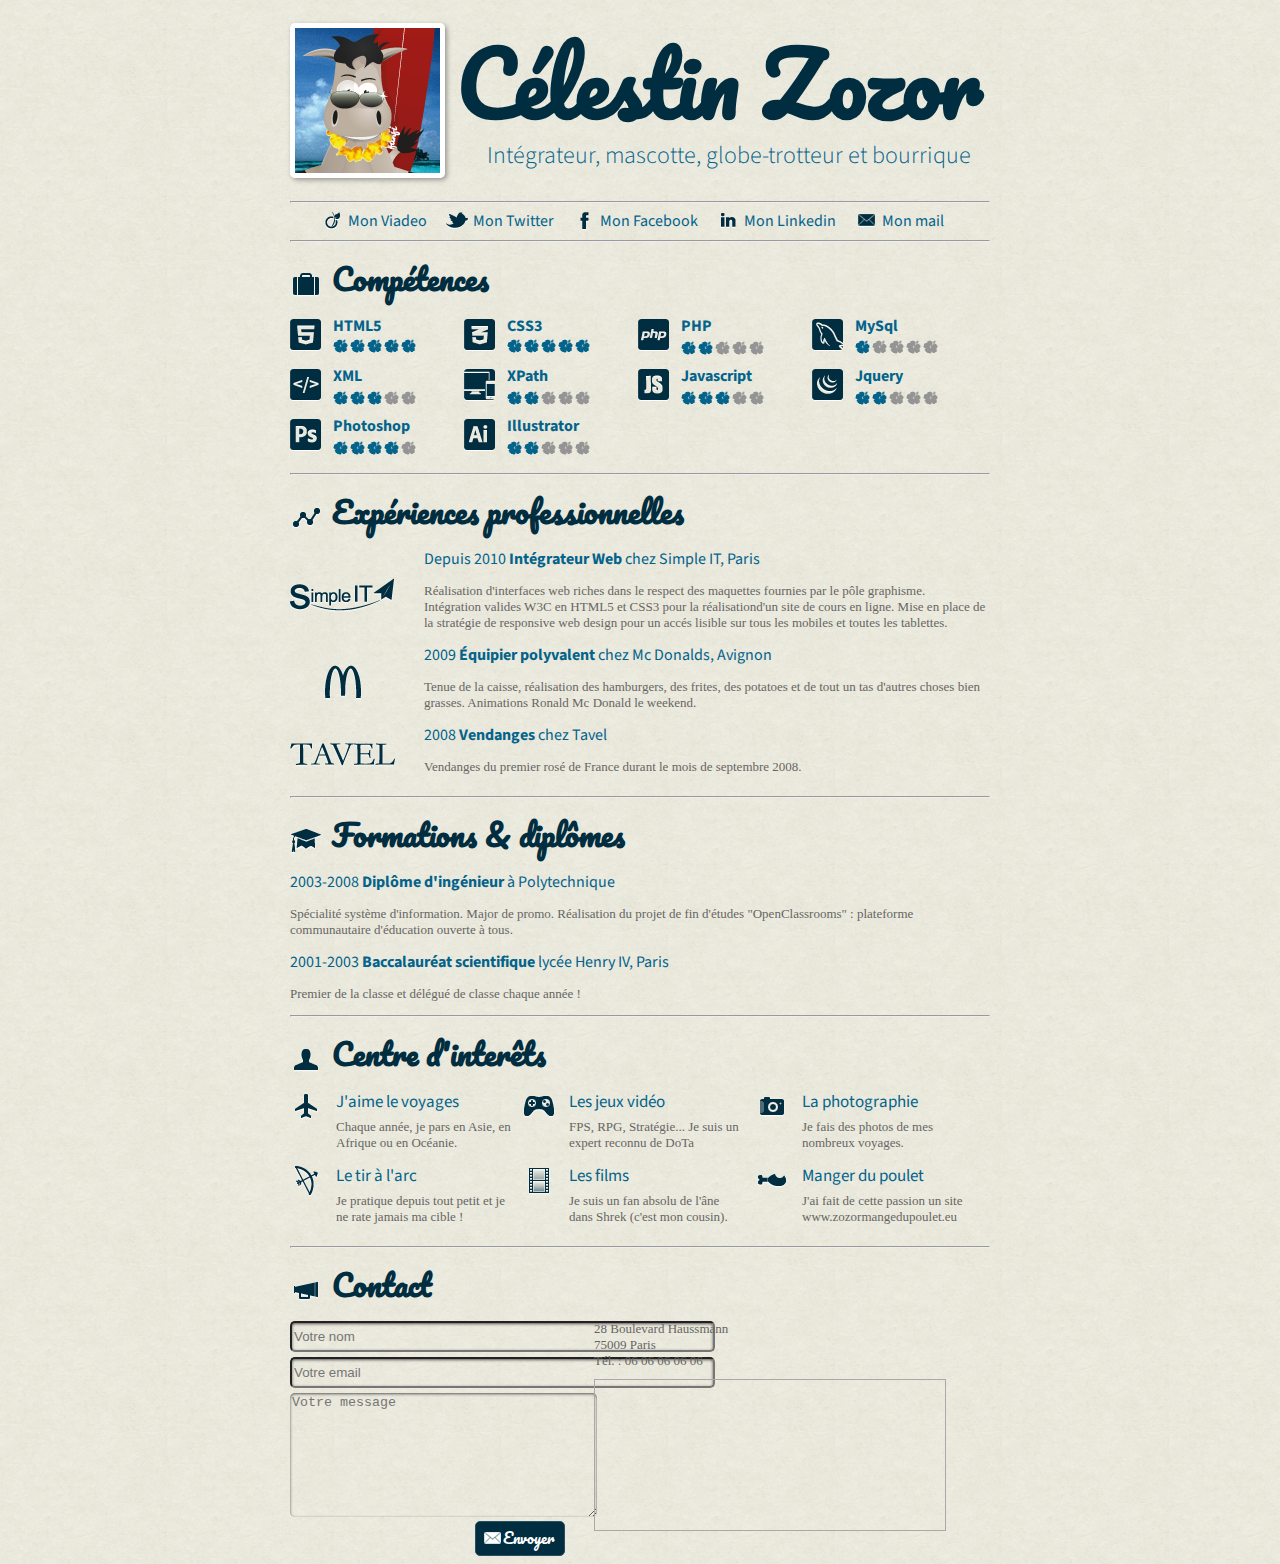
==== commit 00424e90: "Add bold font." ====
--- a/cv_zozor.html
+++ b/cv_zozor.html
@@ -6,7 +6,7 @@
     <!--[if lt IE 9]>
     <script src="http://html5shiv.googlecode.com/svn/trunk/html5.js"></script>
     <![endif]-->
-    <link href='http://fonts.googleapis.com/css?family=Source+Sans+Pro|Pacifico' rel='stylesheet' type='text/css'>
+    <link href='http://fonts.googleapis.com/css?family=Source+Sans+Pro:300,400,700|Pacifico' rel='stylesheet' type='text/css'>
     <link rel="stylesheet" href="style.css">
 </head>
 <body>
--- a/style.css
+++ b/style.css
@@ -42,9 +42,11 @@
     font-family: 'Source Sans Pro', sans-serif;
     color: #03638B;
     display: inline;
-    font-size: 20px;
+    font-size: 24px;
     position: relative;
     bottom: 20px;
+    left: 10px;
+    font-weight: 300;
 }
 
 /*******/
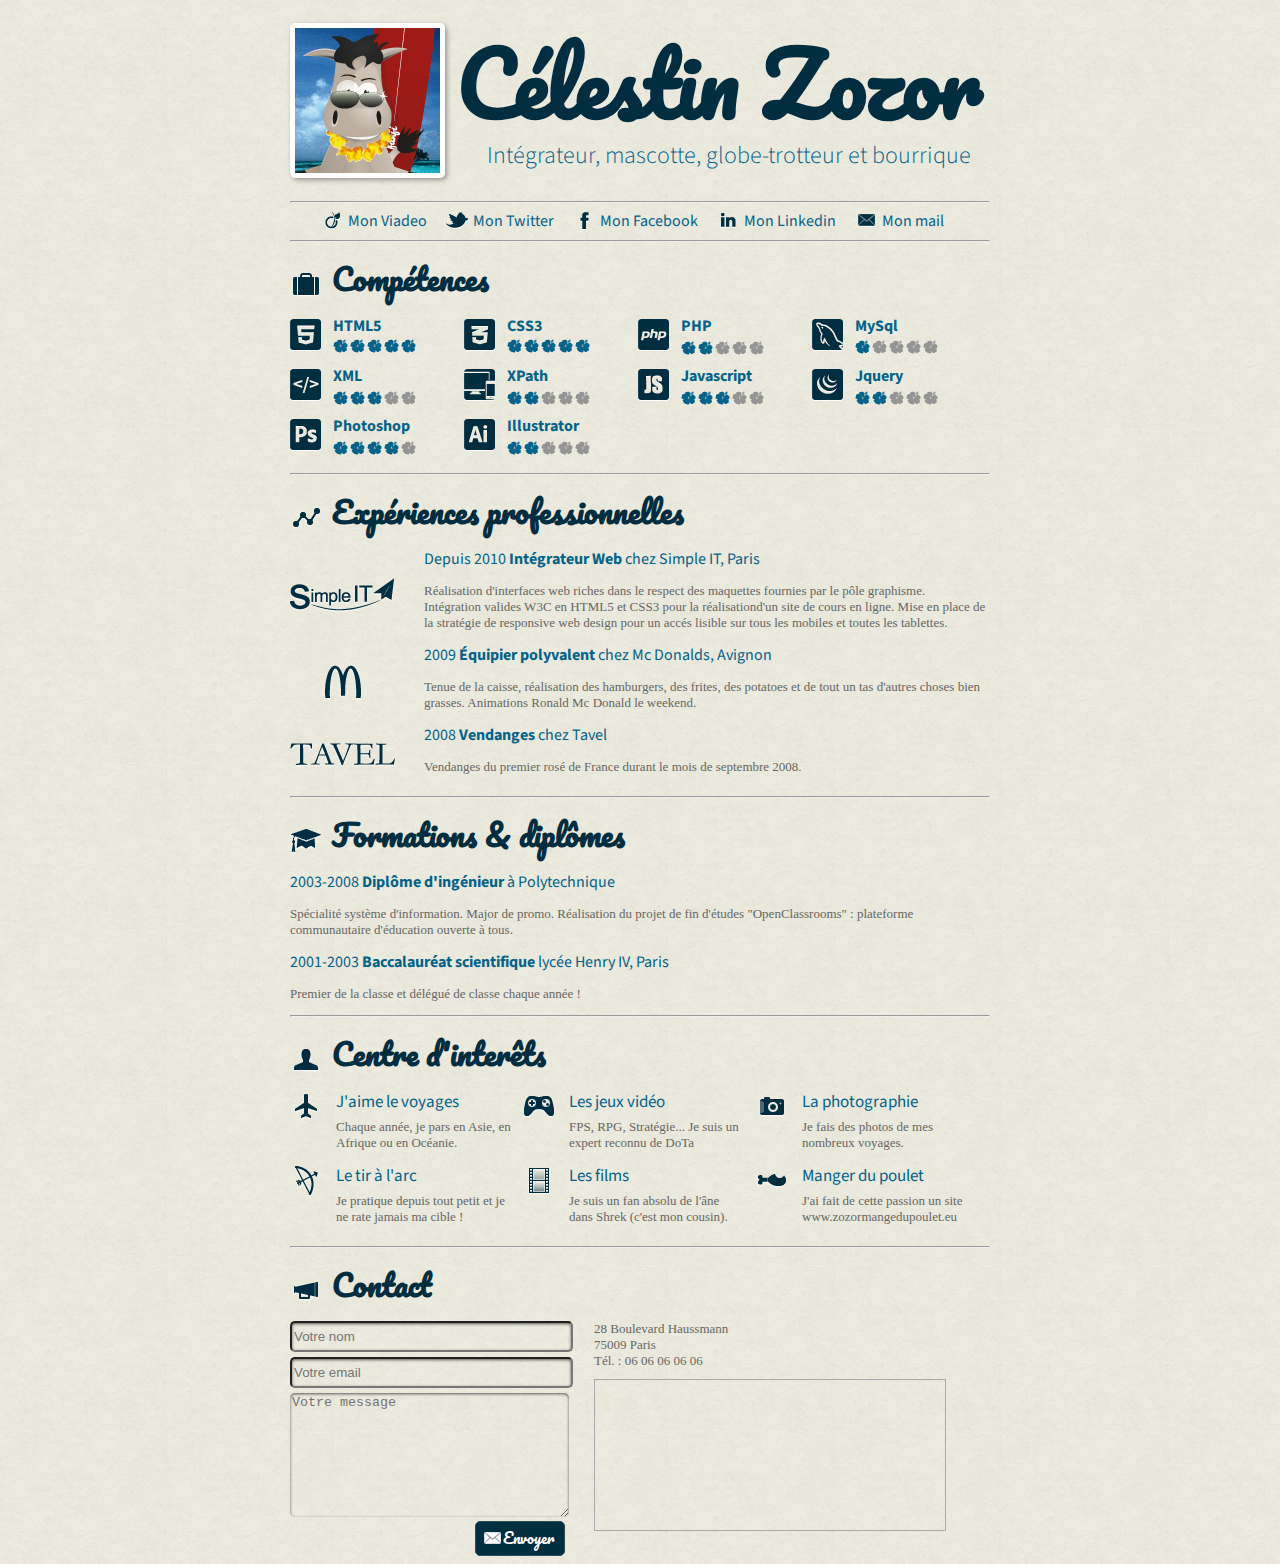
==== commit 74fdb181: "Fix fields size" ====
--- a/cv_zozor.html
+++ b/cv_zozor.html
@@ -188,8 +188,8 @@
         <section id="contact">
             <h3><img class="img-title" src="images/titres/contact.png" alt="contact">Contact</h3>
             <form method="post" action="#">
-                <input type="text" size="50" name="nom" placeholder="Votre nom" /><br />
-                <input type="email" size="50" name="email" placeholder="Votre email" /><br />
+                <input type="text" name="nom" placeholder="Votre nom" /><br />
+                <input type="email" name="email" placeholder="Votre email" /><br />
                 <textarea rows="8" cols="36" placeholder="Votre message"></textarea><br />
                 <div id="contact-btn-div">
                     <input type="submit" value="Envoyer"/>
--- a/style.css
+++ b/style.css
@@ -221,6 +221,7 @@
     background-color:transparent;
     box-shadow: inset 0px 1px 3px 0px #555;
     border-radius: 5px;
+    width: 275px;
 }
 
 #contact form textarea {
